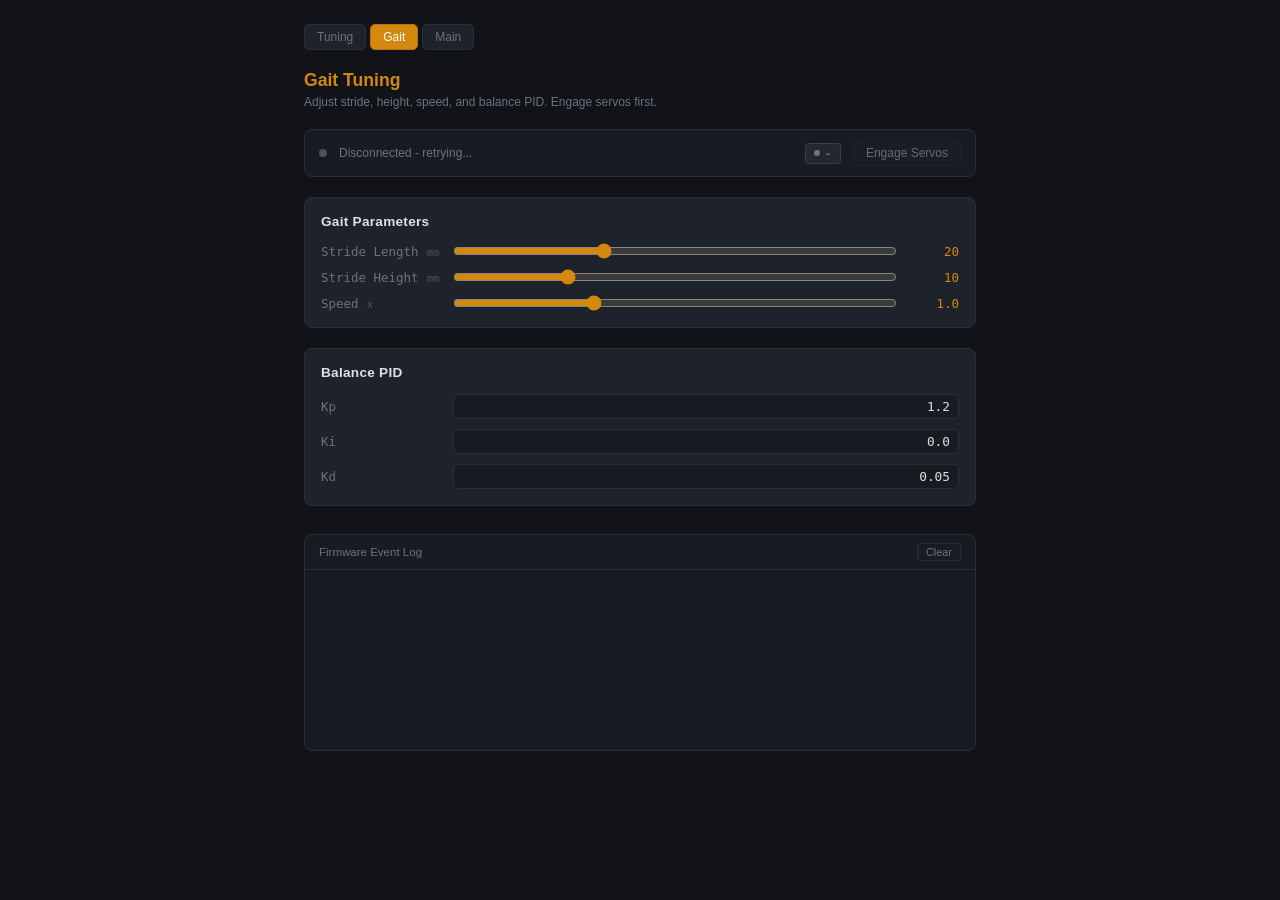
==== web/gait.html @ 8c971c06 "feat(web): add gait.html with Gait Parameters + Balance PID panels Co-Authored-By: Claude Sonnet 4.6" ====
<!DOCTYPE html>
<html lang="en">
<head>
<meta charset="UTF-8">
<meta name="viewport" content="width=device-width, initial-scale=1.0">
<title>Gait Tuning — Bark-Buddy</title>
<style>
  :root {
    --bg: #111318;
    --bg-panel: #181b22;
    --bg-card: #1e222b;
    --text: #e0e0e0;
    --text-muted: #6b7280;
    --text-dim: #4b5160;
    --accent: #d4880e;
    --accent-dark: #b8720a;
    --border: #2a2f3a;
  }
  *, *::before, *::after { box-sizing: border-box; margin: 0; padding: 0; }
  body {
    font-family: -apple-system, BlinkMacSystemFont, "Segoe UI", Roboto, sans-serif;
    background: var(--bg);
    color: var(--text);
    font-size: 14px;
    padding: 24px;
    max-width: 720px;
    margin: 0 auto;
  }
  h1 {
    font-size: 1.1rem;
    font-weight: 600;
    color: var(--accent);
    margin-bottom: 4px;
  }
  .subtitle { font-size: 0.75rem; color: var(--text-muted); margin-bottom: 20px; }
  code { font-family: "SF Mono", "Fira Code", monospace; }

  /* Nav */
  .page-nav {
    display: flex;
    gap: 4px;
    margin-bottom: 20px;
  }
  .nav-link {
    font-size: 0.75rem;
    padding: 5px 12px;
    border-radius: 5px;
    border: 1px solid var(--border);
    background: var(--bg-card);
    color: var(--text-muted);
    text-decoration: none;
    transition: background 0.15s;
  }
  .nav-link:hover { background: var(--border); color: var(--text); }
  .nav-link.active { background: var(--accent); color: #fff; border-color: var(--accent-dark); }

  /* Status bar */
  .status-bar {
    display: flex;
    align-items: center;
    gap: 12px;
    background: var(--bg-panel);
    border: 1px solid var(--border);
    border-radius: 8px;
    padding: 10px 14px;
    margin-bottom: 20px;
  }
  .dot {
    width: 8px; height: 8px;
    border-radius: 50%;
    background: var(--text-dim);
    flex-shrink: 0;
  }
  .dot.connected { background: #4ade80; }
  #status-text { font-size: 0.75rem; color: var(--text-muted); flex: 1; }
  .test-btn {
    font-size: 0.75rem;
    padding: 5px 12px;
    border-radius: 5px;
    border: 1px solid var(--border);
    background: var(--bg-card);
    color: var(--text);
    cursor: pointer;
    transition: background 0.15s;
  }
  .test-btn:hover { background: var(--border); }
  .test-btn.active { background: var(--accent); color: #fff; border-color: var(--accent-dark); }
  .test-btn:disabled { opacity: 0.4; cursor: not-allowed; }
  .test-btn:disabled:hover { background: var(--bg-card); }

  /* Lifecycle badge */
  .lifecycle-badge {
    display: inline-flex;
    align-items: center;
    gap: 5px;
    font-size: 0.7rem;
    font-family: "SF Mono", "Fira Code", monospace;
    font-weight: 600;
    letter-spacing: 0.04em;
    padding: 3px 8px;
    border-radius: 4px;
    background: rgba(107,114,128,0.15);
    border: 1px solid rgba(107,114,128,0.3);
    color: #6b7280;
    transition: color 0.3s, background 0.3s, border-color 0.3s;
    white-space: nowrap;
    flex-shrink: 0;
  }
  .lifecycle-badge .lc-dot {
    width: 6px; height: 6px;
    border-radius: 50%;
    background: currentColor;
    flex-shrink: 0;
  }
  .lifecycle-badge[data-state="active"]   { color: #22c55e; background: rgba(34,197,94,0.1);  border-color: rgba(34,197,94,0.3); }
  .lifecycle-badge[data-state="waking"]   { color: #f59e0b; background: rgba(245,158,11,0.1); border-color: rgba(245,158,11,0.3); }
  .lifecycle-badge[data-state="idle"]     { color: #eab308; background: rgba(234,179,8,0.1);  border-color: rgba(234,179,8,0.3); }
  .lifecycle-badge[data-state="sleeping"] { color: #f97316; background: rgba(249,115,22,0.1); border-color: rgba(249,115,22,0.3); }
  .lifecycle-badge[data-state="resting"]  { color: #6b7280; background: rgba(107,114,128,0.1); border-color: rgba(107,114,128,0.3); }
  .lifecycle-badge[data-state="booting"]  { color: #6b7280; background: rgba(107,114,128,0.1); border-color: rgba(107,114,128,0.3); }

  @keyframes lc-pulse {
    0%, 100% { opacity: 1; }
    50%       { opacity: 0.45; }
  }
  .lifecycle-badge[data-state="waking"] .lc-dot {
    animation: lc-pulse 1.2s ease-in-out infinite;
  }

  /* Waking banner */
  #waking-banner {
    display: none;
    align-items: center;
    gap: 10px;
    background: rgba(245,158,11,0.12);
    border: 1px solid rgba(245,158,11,0.35);
    border-radius: 8px;
    padding: 9px 14px;
    font-size: 0.75rem;
    color: #f59e0b;
    margin-bottom: 20px;
  }
  #waking-banner.show { display: flex; }
  #waking-banner .lc-dot {
    width: 7px; height: 7px;
    border-radius: 50%;
    background: #f59e0b;
    flex-shrink: 0;
    animation: lc-pulse 1.2s ease-in-out infinite;
  }

  /* Parameter cards */
  .param-card {
    background: var(--bg-card);
    border: 1px solid var(--border);
    border-radius: 8px;
    padding: 16px;
    margin-bottom: 20px;
  }
  .param-card h2 {
    font-size: 0.85rem;
    font-weight: 600;
    color: var(--text);
    margin-bottom: 14px;
    letter-spacing: 0.02em;
  }

  /* Slider rows */
  .slider-row {
    display: grid;
    grid-template-columns: 120px 1fr 50px;
    align-items: center;
    gap: 12px;
    margin-bottom: 10px;
  }
  .slider-row:last-child { margin-bottom: 0; }
  .slider-label {
    font-size: 0.78rem;
    color: var(--text-muted);
    font-family: "SF Mono", "Fira Code", monospace;
  }
  .slider-unit {
    font-size: 0.65rem;
    color: var(--text-dim);
    font-family: "SF Mono", "Fira Code", monospace;
    margin-left: 2px;
  }
  .slider-value {
    font-size: 0.78rem;
    font-family: "SF Mono", "Fira Code", monospace;
    color: var(--accent);
    text-align: right;
    white-space: nowrap;
  }
  input[type=range] {
    width: 100%;
    accent-color: var(--accent);
    cursor: pointer;
  }

  /* PID rows */
  .pid-row {
    display: grid;
    grid-template-columns: 120px 1fr;
    align-items: center;
    gap: 12px;
    margin-bottom: 10px;
  }
  .pid-row:last-child { margin-bottom: 0; }
  .pid-label {
    font-size: 0.78rem;
    color: var(--text-muted);
    font-family: "SF Mono", "Fira Code", monospace;
  }
  input[type=number] {
    width: 100%;
    background: var(--bg-panel);
    border: 1px solid var(--border);
    border-radius: 5px;
    color: var(--text);
    font-family: "SF Mono", "Fira Code", monospace;
    font-size: 0.8rem;
    padding: 4px 8px;
    text-align: right;
  }
  input[type=number]:focus {
    outline: 1px solid var(--accent);
    border-color: var(--accent);
  }
  input[type=number]::-webkit-inner-spin-button,
  input[type=number]::-webkit-outer-spin-button { -webkit-appearance: none; margin: 0; }
  input[type=number] { -moz-appearance: textfield; }

  /* Event log */
  .event-log-section { margin-top: 28px; }
  .event-log-wrap {
    background: var(--bg-panel);
    border: 1px solid var(--border);
    border-radius: 8px;
    overflow: hidden;
  }
  .event-log-header {
    display: flex;
    align-items: center;
    justify-content: space-between;
    padding: 8px 14px;
    border-bottom: 1px solid var(--border);
    font-size: 0.72rem;
    color: var(--text-muted);
  }
  .event-log-clear {
    font-size: 0.68rem;
    padding: 2px 8px;
    border-radius: 4px;
    border: 1px solid var(--border);
    background: transparent;
    color: var(--text-muted);
    cursor: pointer;
  }
  .event-log-clear:hover { background: var(--border); }
  #event-log {
    height: 180px;
    overflow-y: auto;
    font-family: "SF Mono", "Fira Code", monospace;
    font-size: 0.7rem;
    padding: 6px 0;
  }
  .ev-row {
    display: grid;
    grid-template-columns: 80px 120px 1fr;
    gap: 8px;
    padding: 2px 14px;
    line-height: 1.5;
    color: var(--text-muted);
  }
  .ev-row:hover { background: rgba(255,255,255,0.03); }
  .ev-ts { color: var(--text-dim); }
  .ev-name { color: var(--text); font-weight: 600; }
  .ev-row.evt-warn .ev-name { color: #f97316; }
  .ev-row.evt-lifecycle .ev-name { color: #60a5fa; }
  .ev-detail { color: var(--text-dim); overflow: hidden; text-overflow: ellipsis; white-space: nowrap; }
</style>
</head>
<body>

<nav class="page-nav">
  <a href="/tuning" class="nav-link">Tuning</a>
  <a href="/gait"   class="nav-link active">Gait</a>
  <a href="/"       class="nav-link">Main</a>
</nav>

<h1>Gait Tuning</h1>
<p class="subtitle">Adjust stride, height, speed, and balance PID. Engage servos first.</p>

<div class="status-bar">
  <div class="dot" id="ws-dot"></div>
  <span id="status-text">Connecting...</span>
  <div class="lifecycle-badge" id="lifecycle-badge" data-state="unknown"><span class="lc-dot"></span><span id="lifecycle-text">-</span></div>
  <button class="test-btn" id="engage-btn" onclick="toggleEngage()" disabled>Engage Servos</button>
</div>

<div id="waking-banner"><span class="lc-dot"></span><span>Waking up - resend your command once active</span></div>

<!-- Gait Parameters -->
<div class="param-card">
  <h2>Gait Parameters</h2>

  <div class="slider-row">
    <span class="slider-label">Stride Length<span class="slider-unit"> mm</span></span>
    <input type="range" id="stride-length-range" min="0" max="60" step="1" value="20">
    <span class="slider-value" id="stride-length-val">20</span>
  </div>

  <div class="slider-row">
    <span class="slider-label">Stride Height<span class="slider-unit"> mm</span></span>
    <input type="range" id="stride-height-range" min="0" max="40" step="1" value="10">
    <span class="slider-value" id="stride-height-val">10</span>
  </div>

  <div class="slider-row">
    <span class="slider-label">Speed<span class="slider-unit"> x</span></span>
    <input type="range" id="speed-range" min="0.1" max="3.0" step="0.1" value="1.0">
    <span class="slider-value" id="speed-val">1.0</span>
  </div>
</div>

<!-- Balance PID -->
<div class="param-card">
  <h2>Balance PID</h2>

  <div class="pid-row">
    <span class="pid-label">Kp</span>
    <input type="number" id="pid-kp" min="0" max="5" step="0.1" value="1.2">
  </div>

  <div class="pid-row">
    <span class="pid-label">Ki</span>
    <input type="number" id="pid-ki" min="0" max="2" step="0.01" value="0.0">
  </div>

  <div class="pid-row">
    <span class="pid-label">Kd</span>
    <input type="number" id="pid-kd" min="0" max="2" step="0.01" value="0.05">
  </div>
</div>

<div class="event-log-section">
  <div class="event-log-wrap">
    <div class="event-log-header">
      <span>Firmware Event Log</span>
      <button class="event-log-clear" onclick="clearEventLog()">Clear</button>
    </div>
    <div id="event-log"></div>
  </div>
</div>

<script>
  // -- State -------------------------------------------------------
  let ws = null;
  let _engaged = false;
  let _gaitDebounce = null;
  let _pidDebounce = null;

  // -- WebSocket ---------------------------------------------------
  function connect() {
    ws = new WebSocket('ws://' + location.host + '/ws');
    ws.onopen  = () => {
      setStatus('connected', 'Connected');
      document.getElementById('waking-banner').classList.remove('show');
      document.getElementById('engage-btn').disabled = false;
    };
    ws.onclose = () => {
      setStatus('off', 'Disconnected - retrying...');
      setLifecycle(null);
      document.getElementById('engage-btn').disabled = true;
      setTimeout(connect, 2000);
    };
    ws.onerror = () => { setStatus('off', 'Connection error'); setLifecycle(null); };
    ws.onmessage = (event) => {
      try {
        const msg = JSON.parse(event.data);
        if (msg.type === 'telem_status') {
          if (msg.engaged != null) {
            _engaged = msg.engaged;
            const btn = document.getElementById('engage-btn');
            btn.textContent = msg.ramping ? 'Ramping...' : (msg.engaged ? 'Disengage' : 'Engage Servos');
            btn.disabled = !!msg.ramping || !!msg.battery_cutoff;
            btn.classList.toggle('active', !!msg.engaged && !msg.ramping);
            if (msg.ramping)       setLifecycle('waking');
            else if (msg.engaged)  setLifecycle('active');
            else                   setLifecycle('resting');
          }
        }
        if (msg.type === 'telem_event') {
          handleFwEvent(msg);
          if (msg.event === 'engage_complete')       { _engaged = true;  setLifecycle('active');  }
          if (msg.event === 'disengage_complete')    { _engaged = false; setLifecycle('resting'); }
          if (msg.event === 'battery_cutoff_detach') { _engaged = false; setLifecycle('resting'); }
          if (msg.event === 'heartbeat_detach')      { _engaged = false; setLifecycle('resting'); }
        }
        if (msg.type === 'ack') {
          if (!msg.ok && (msg.error === 'not_active' || msg.error === 'not_engaged')) {
            document.getElementById('waking-banner').classList.add('show');
          }
        }
        logAnyMessage(msg);
      } catch (_) {}
    };
  }

  function send(msg) {
    if (ws && ws.readyState === WebSocket.OPEN) {
      ws.send(JSON.stringify(msg));
    }
  }

  function toggleEngage() {
    send({ type: 'cmd_engage', enabled: !_engaged });
  }

  function setStatus(state, text) {
    const dot = document.getElementById('ws-dot');
    dot.className = 'dot';
    if (state === 'connected') dot.classList.add('connected');
    document.getElementById('status-text').textContent = text;
  }

  function setLifecycle(state) {
    const valid = ['active', 'waking', 'idle', 'sleeping', 'resting', 'booting'];
    if (state !== null && !valid.includes(state)) state = null;

    const badge  = document.getElementById('lifecycle-badge');
    const label  = document.getElementById('lifecycle-text');
    const banner = document.getElementById('waking-banner');

    if (!state) {
      badge.setAttribute('data-state', 'unknown');
      label.textContent = '-';
      banner.classList.remove('show');
      return;
    }

    badge.setAttribute('data-state', state);
    label.textContent = state.toUpperCase();
    if (state === 'waking') banner.classList.add('show');
    else                    banner.classList.remove('show');
  }

  // -- Gait params -------------------------------------------------
  function sendGaitParams() {
    send({
      type: 'cmd_gait_params',
      stride_length: parseFloat(document.getElementById('stride-length-range').value),
      stride_height: parseFloat(document.getElementById('stride-height-range').value),
      speed:         parseFloat(document.getElementById('speed-range').value)
    });
  }

  function onGaitChange() {
    // Update displayed values
    const sl = document.getElementById('stride-length-range').value;
    const sh = document.getElementById('stride-height-range').value;
    const sp = parseFloat(document.getElementById('speed-range').value).toFixed(1);
    document.getElementById('stride-length-val').textContent = sl;
    document.getElementById('stride-height-val').textContent = sh;
    document.getElementById('speed-val').textContent = sp;
    // Debounce send
    if (_gaitDebounce) clearTimeout(_gaitDebounce);
    _gaitDebounce = setTimeout(sendGaitParams, 100);
  }

  document.getElementById('stride-length-range').addEventListener('input', onGaitChange);
  document.getElementById('stride-height-range').addEventListener('input', onGaitChange);
  document.getElementById('speed-range').addEventListener('input', onGaitChange);

  // -- Balance PID -------------------------------------------------
  function sendBalancePID() {
    send({
      type: 'cmd_balance_pid',
      kp: parseFloat(document.getElementById('pid-kp').value),
      ki: parseFloat(document.getElementById('pid-ki').value),
      kd: parseFloat(document.getElementById('pid-kd').value)
    });
  }

  function onPIDChange() {
    if (_pidDebounce) clearTimeout(_pidDebounce);
    _pidDebounce = setTimeout(sendBalancePID, 100);
  }

  document.getElementById('pid-kp').addEventListener('input', onPIDChange);
  document.getElementById('pid-ki').addEventListener('input', onPIDChange);
  document.getElementById('pid-kd').addEventListener('input', onPIDChange);

  // -- Firmware event log ------------------------------------------
  const MAX_LOG_ROWS = 200;
  const LOGGED_TYPES = new Set([
    'telem_event', 'telem_status', 'telem_imu', 'telem_sonar',
    'telem_battery', 'telem_button', 'ack'
  ]);

  function logAnyMessage(msg) {
    // Log all inbound firmware messages that aren't just telemetry noise
    if (!LOGGED_TYPES.has(msg.type)) return;
    handleFwEvent(msg);
  }

  function handleFwEvent(msg) {
    const log = document.getElementById('event-log');
    if (!log) return;

    const ts = new Date();
    const hh = String(ts.getHours()).padStart(2,'0');
    const mm = String(ts.getMinutes()).padStart(2,'0');
    const ss = String(ts.getSeconds()).padStart(2,'0');
    const ms = String(ts.getMilliseconds()).padStart(3,'0');
    const timeStr = hh+':'+mm+':'+ss+'.'+ms;

    const evName = msg.event || msg.type || '?';
    let extra = Object.entries(msg)
      .filter(function(pair) { return !['type','event','t'].includes(pair[0]); })
      .map(function(pair) { return pair[0]+'='+JSON.stringify(pair[1]); })
      .join('  ');
    if (extra.length > 300) extra = extra.slice(0, 297) + '...';

    const row = document.createElement('div');
    const isWarn = /timeout|lost|rejected|low_battery/.test(evName);
    const isLc   = evName === 'lifecycle';
    row.className = 'ev-row' + (isWarn ? ' evt-warn' : '') + (isLc ? ' evt-lifecycle' : '');

    const tsEl = document.createElement('span');
    tsEl.className = 'ev-ts';
    tsEl.textContent = timeStr;

    const nameEl = document.createElement('span');
    nameEl.className = 'ev-name';
    nameEl.textContent = evName;

    const detailEl = document.createElement('span');
    detailEl.className = 'ev-detail';
    detailEl.textContent = extra;

    row.appendChild(tsEl);
    row.appendChild(nameEl);
    row.appendChild(detailEl);

    log.appendChild(row);
    while (log.children.length > MAX_LOG_ROWS) log.removeChild(log.firstChild);
    log.scrollTop = log.scrollHeight;
  }

  function clearEventLog() {
    const log = document.getElementById('event-log');
    if (log) log.textContent = '';
  }

  // -- Init --------------------------------------------------------
  connect();
</script>
</body>
</html>
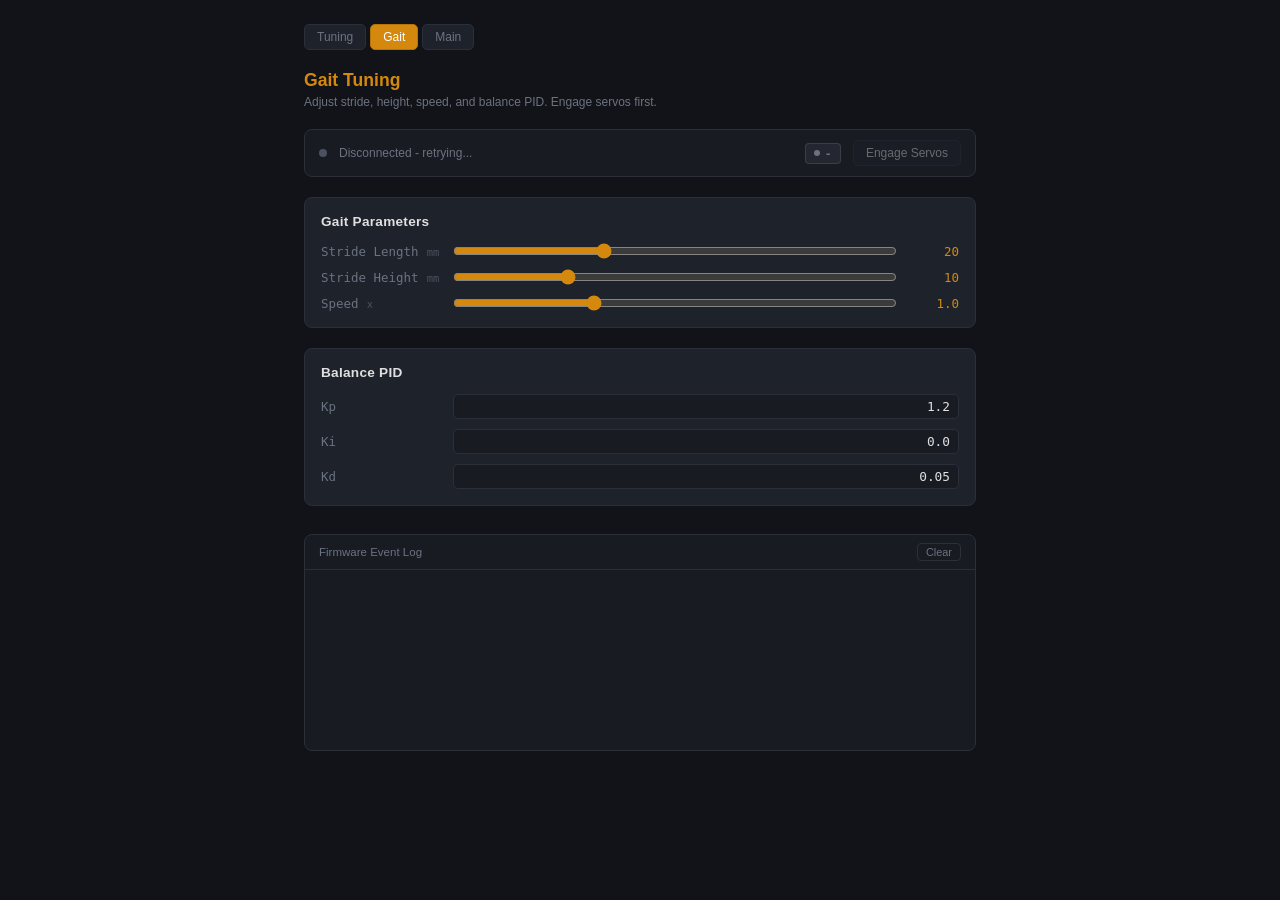
==== commit 4b68f5d0: "feat(web): add gait.html with Gait Parameters + Balance PID panels Fix duplicate telem_event logging" ====
--- a/web/gait.html
+++ b/web/gait.html
@@ -392,7 +392,6 @@
           }
         }
         if (msg.type === 'telem_event') {
-          handleFwEvent(msg);
           if (msg.event === 'engage_complete')       { _engaged = true;  setLifecycle('active');  }
           if (msg.event === 'disengage_complete')    { _engaged = false; setLifecycle('resting'); }
           if (msg.event === 'battery_cutoff_detach') { _engaged = false; setLifecycle('resting'); }
@@ -495,7 +494,7 @@
   // -- Firmware event log ------------------------------------------
   const MAX_LOG_ROWS = 200;
   const LOGGED_TYPES = new Set([
-    'telem_event', 'telem_status', 'telem_imu', 'telem_sonar',
+    'telem_event', 'telem_status',
     'telem_battery', 'telem_button', 'ack'
   ]);
 
